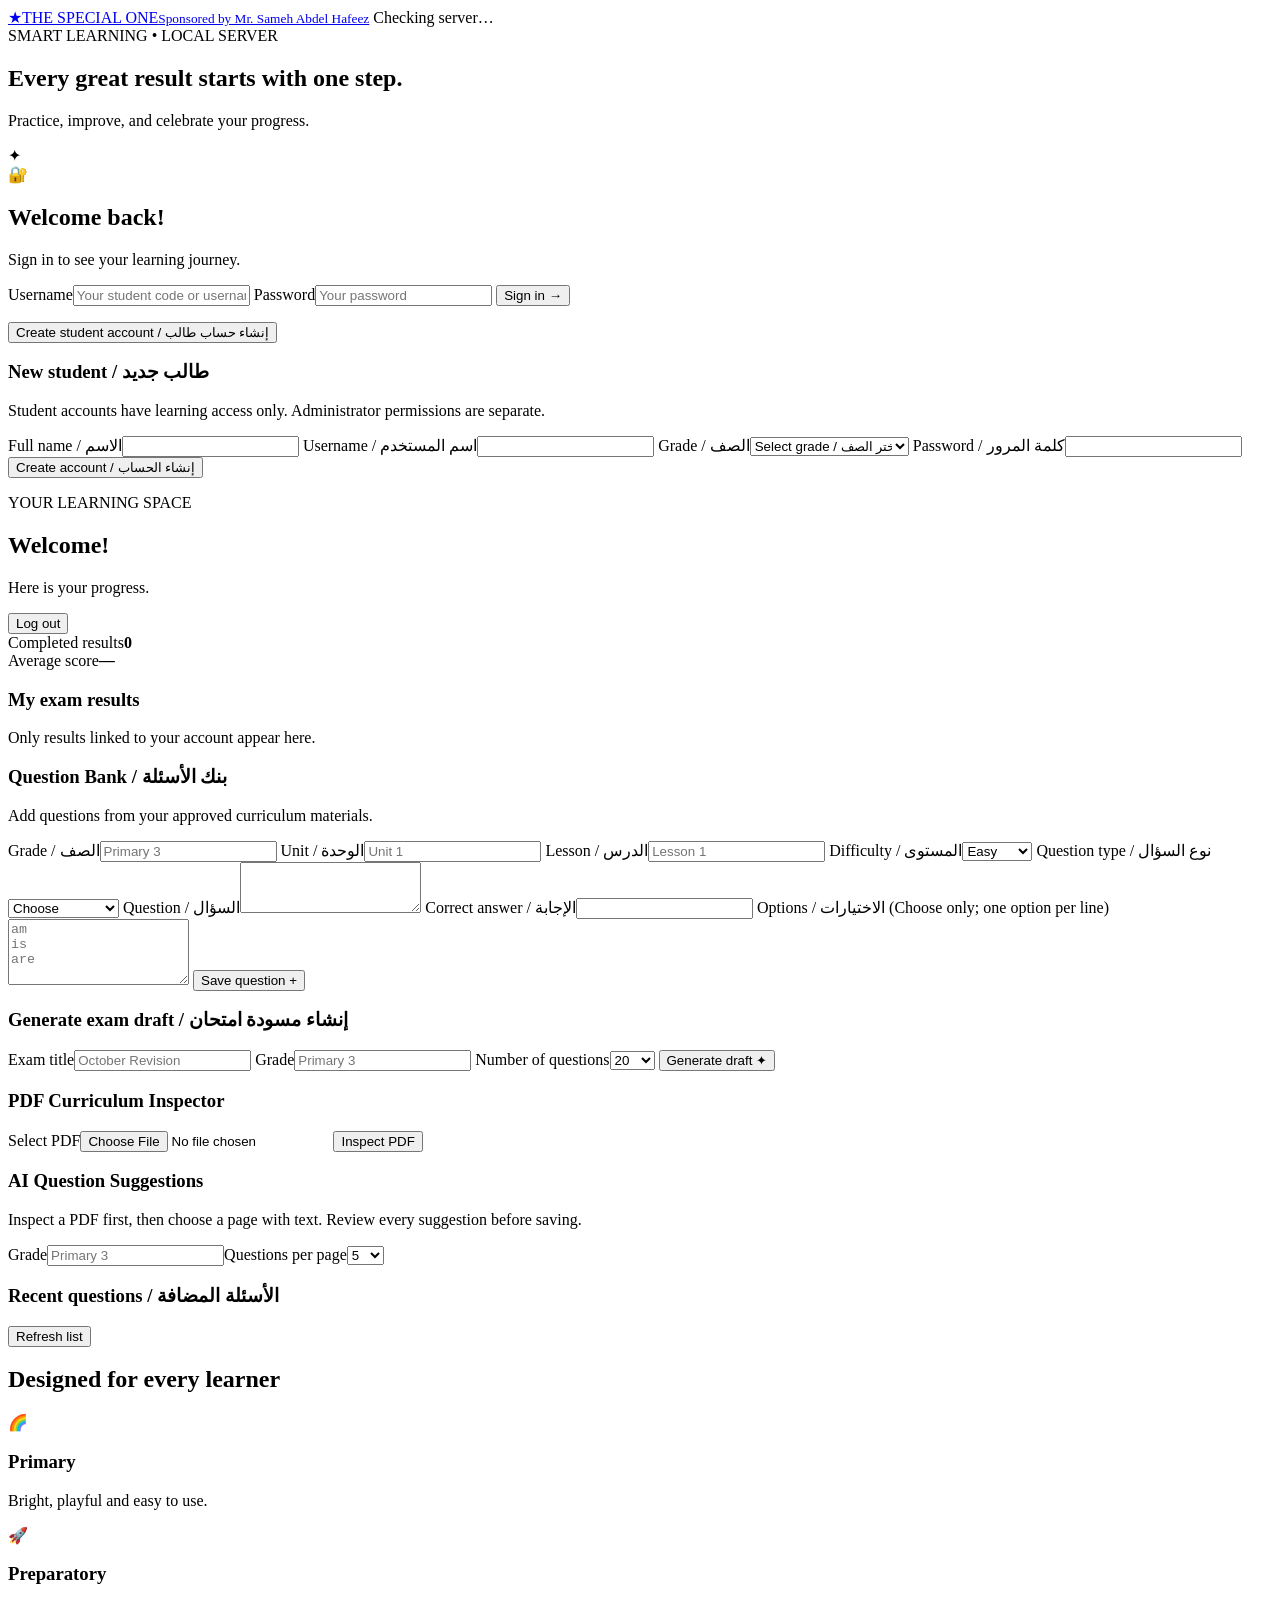
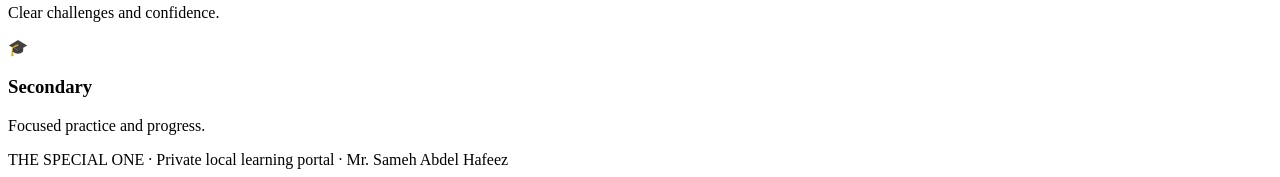
==== frontend/standard.html @ 6479868a "ui: add public student signup panel to Standard login page" ====
<!doctype html>
<html lang="en" dir="ltr">
<head>
<meta charset="utf-8"><meta name="viewport" content="width=device-width,initial-scale=1">
<meta name="theme-color" content="#173d80"><meta name="description" content="THE SPECIAL ONE local learning and exams portal">
<title>THE SPECIAL ONE | Student Portal</title>
<link rel="stylesheet" href="/static/style.css">
</head>
<body>
<div class="shell">
<header class="topbar">
 <a class="brand" href="/" aria-label="THE SPECIAL ONE Home"><span class="brand-mark">★</span><span>THE SPECIAL ONE<small>Sponsored by Mr. Sameh Abdel Hafeez</small></span></a>
 <span class="network" id="network" role="status">Checking server…</span>
</header>
<main>
<section class="hero">
 <div><span class="eyebrow">SMART LEARNING • LOCAL SERVER</span><h1>Every great result starts with one step.</h1><p>Practice, improve, and celebrate your progress.</p></div>
 <div class="hero-symbol" aria-hidden="true">✦</div>
</section>
<section class="panel" id="login-panel">
 <div class="panel-heading"><span class="round-icon">🔐</span><div><h2>Welcome back!</h2><p>Sign in to see your learning journey.</p></div></div>
 <form id="login-form">
  <label for="username">Username</label><input id="username" name="username" autocomplete="username" required placeholder="Your student code or username">
  <label for="password">Password</label><input id="password" name="password" type="password" autocomplete="current-password" required placeholder="Your password">
  <button class="primary" type="submit">Sign in <span aria-hidden="true">→</span></button>
 </form><p id="login-error" class="error" role="alert"></p>
 <button type="button" class="outline" id="open-register" aria-expanded="false" aria-controls="register-panel">Create student account / إنشاء حساب طالب</button>
 <section id="register-panel" class="hidden" aria-label="Student registration">
 <h3>New student / طالب جديد</h3><p class="muted">Student accounts have learning access only. Administrator permissions are separate.</p>
 <form id="register-form">
 <label for="reg-full-name">Full name / الاسم</label><input id="reg-full-name" name="full_name" required minlength="3" maxlength="120" autocomplete="name">
 <label for="reg-username">Username / اسم المستخدم</label><input id="reg-username" name="username" required minlength="3" maxlength="80" pattern="[A-Za-z0-9_.-]+" autocomplete="username">
 <label for="reg-grade">Grade / الصف</label><select id="reg-grade" name="grade" required><option value="">Select grade / اختر الصف</option><option>Primary 1</option><option>Primary 2</option><option>Primary 3</option><option>Primary 4</option><option>Primary 5</option><option>Primary 6</option><option>Preparatory 1</option><option>Preparatory 2</option><option>Preparatory 3</option><option>Secondary 1</option><option>Secondary 2</option><option>Secondary 3</option></select>
 <label for="reg-password">Password / كلمة المرور</label><input id="reg-password" name="password" type="password" required minlength="10" maxlength="128" autocomplete="new-password">
 <button class="primary" type="submit">Create account / إنشاء الحساب</button>
 </form><p id="register-status" role="status"></p></section>
</section>
<section class="dashboard hidden" id="dashboard" aria-live="polite">
 <div class="welcome"><div><span class="eyebrow">YOUR LEARNING SPACE</span><h2 id="welcome-title">Welcome!</h2><p id="welcome-subtitle">Here is your progress.</p></div><button class="outline" id="logout" type="button">Log out</button></div>
 <div id="student-area" class="hidden"><div class="stat-grid"><article class="stat"><span>Completed results</span><strong id="completed">0</strong></article><article class="stat"><span>Average score</span><strong id="average">—</strong></article></div><div class="panel"><h3>My exam results</h3><p class="muted">Only results linked to your account appear here.</p><div id="results" class="results"></div></div></div>
 <div id="admin-area" class="hidden">
<div class="panel admin-panel">
<h3>Question Bank / بنك الأسئلة</h3>
<p class="muted">Add questions from your approved curriculum materials.</p>
<form id="question-form" class="admin-form">
<label>Grade / الصف<input name="grade" id="q-grade" required maxlength="80" placeholder="Primary 3"></label>
<label>Unit / الوحدة<input name="unit" id="q-unit" required maxlength="80" placeholder="Unit 1"></label>
<label>Lesson / الدرس<input name="lesson" id="q-lesson" required maxlength="80" placeholder="Lesson 1"></label>
<label>Difficulty / المستوى<select name="difficulty" id="q-difficulty"><option value="easy">Easy</option><option value="medium">Medium</option><option value="hard">Hard</option></select></label>
<label>Question type / نوع السؤال<select name="kind" id="q-kind" id="question-kind"><option value="choose">Choose</option><option value="fill">Fill in the gaps</option><option value="rearrange">Rearrange</option><option value="letters">Reorder letters</option></select></label>
<label class="wide">Question / السؤال<textarea name="prompt" id="q-prompt" required maxlength="1000" rows="3"></textarea></label>
<label class="wide">Correct answer / الإجابة<input name="answer" id="q-answer" required maxlength="300"></label>
<label class="wide">Options / الاختيارات (Choose only; one option per line)<textarea name="options" id="q-options" rows="4" placeholder="am&#10;is&#10;are"></textarea></label>
<button class="primary" type="submit">Save question +</button>
</form><p id="question-message" role="status"></p>
</div>
<div class="panel admin-panel"><h3>Generate exam draft / إنشاء مسودة امتحان</h3>
<form id="draft-form" class="admin-form">
<label>Exam title<input name="title" id="draft-title" required placeholder="October Revision"></label>
<label>Grade<input name="grade" id="draft-grade" required placeholder="Primary 3"></label>
<label>Number of questions<select name="count" id="draft-count"><option>20</option><option>40</option><option>60</option><option>80</option><option>100</option></select></label>
<button class="primary" type="submit">Generate draft ✦</button>
</form><p id="draft-message" role="status"></p>
</div>
<div class="panel admin-panel"><h3>PDF Curriculum Inspector</h3><form id="pdf-inspect-form"><label for="curriculum-pdf">Select PDF</label><input id="curriculum-pdf" type="file" accept=".pdf,application/pdf" required><button class="primary" type="submit">Inspect PDF</button></form><p id="pdf-inspect-status" role="status"></p><div id="pdf-inspect-result"></div></div>
<div class="panel admin-panel hidden"><h3>AI Question Suggestions</h3><p class="muted">Inspect a PDF first, then choose a page with text. Review every suggestion before saving.</p><label for="ai-grade">Grade</label><input id="ai-grade" placeholder="Primary 3"><label for="ai-count">Questions per page</label><select id="ai-count"><option>3</option><option selected>5</option><option>10</option></select><div id="ai-page-list"></div><p id="ai-status" role="status"></p><div id="ai-suggestions"></div></div>
<div class="panel admin-panel"><h3>Recent questions / الأسئلة المضافة</h3><button class="outline" id="refresh-questions" type="button">Refresh list</button><div id="bank-list" class="results"></div></div>
</div>
</section>
<section class="themes"><h2>Designed for every learner</h2><div class="theme-grid"><article class="theme primary-theme"><span class="theme-icon">🌈</span><h3>Primary</h3><p>Bright, playful and easy to use.</p></article><article class="theme prep-theme"><span class="theme-icon">🚀</span><h3>Preparatory</h3><p>Clear challenges and confidence.</p></article><article class="theme secondary-theme"><span class="theme-icon">🎓</span><h3>Secondary</h3><p>Focused practice and progress.</p></article></div></section>
</main>
<footer>THE SPECIAL ONE · Private local learning portal · Mr. Sameh Abdel Hafeez</footer>
</div>
<script src="/static/standard-app.js" defer></script>
<script src="/static/standard-register.js" defer></script>
<script src="/static/admin.js" defer></script>
<script src="/static/standard-import.js" defer></script>
<script src="/static/standard-exams.js" defer></script>
<script src="/static/standard-students.js" defer></script>
<script src="/static/standard-builder.js" defer></script>
<script src="/static/standard-results.js" defer></script>
</body></html>
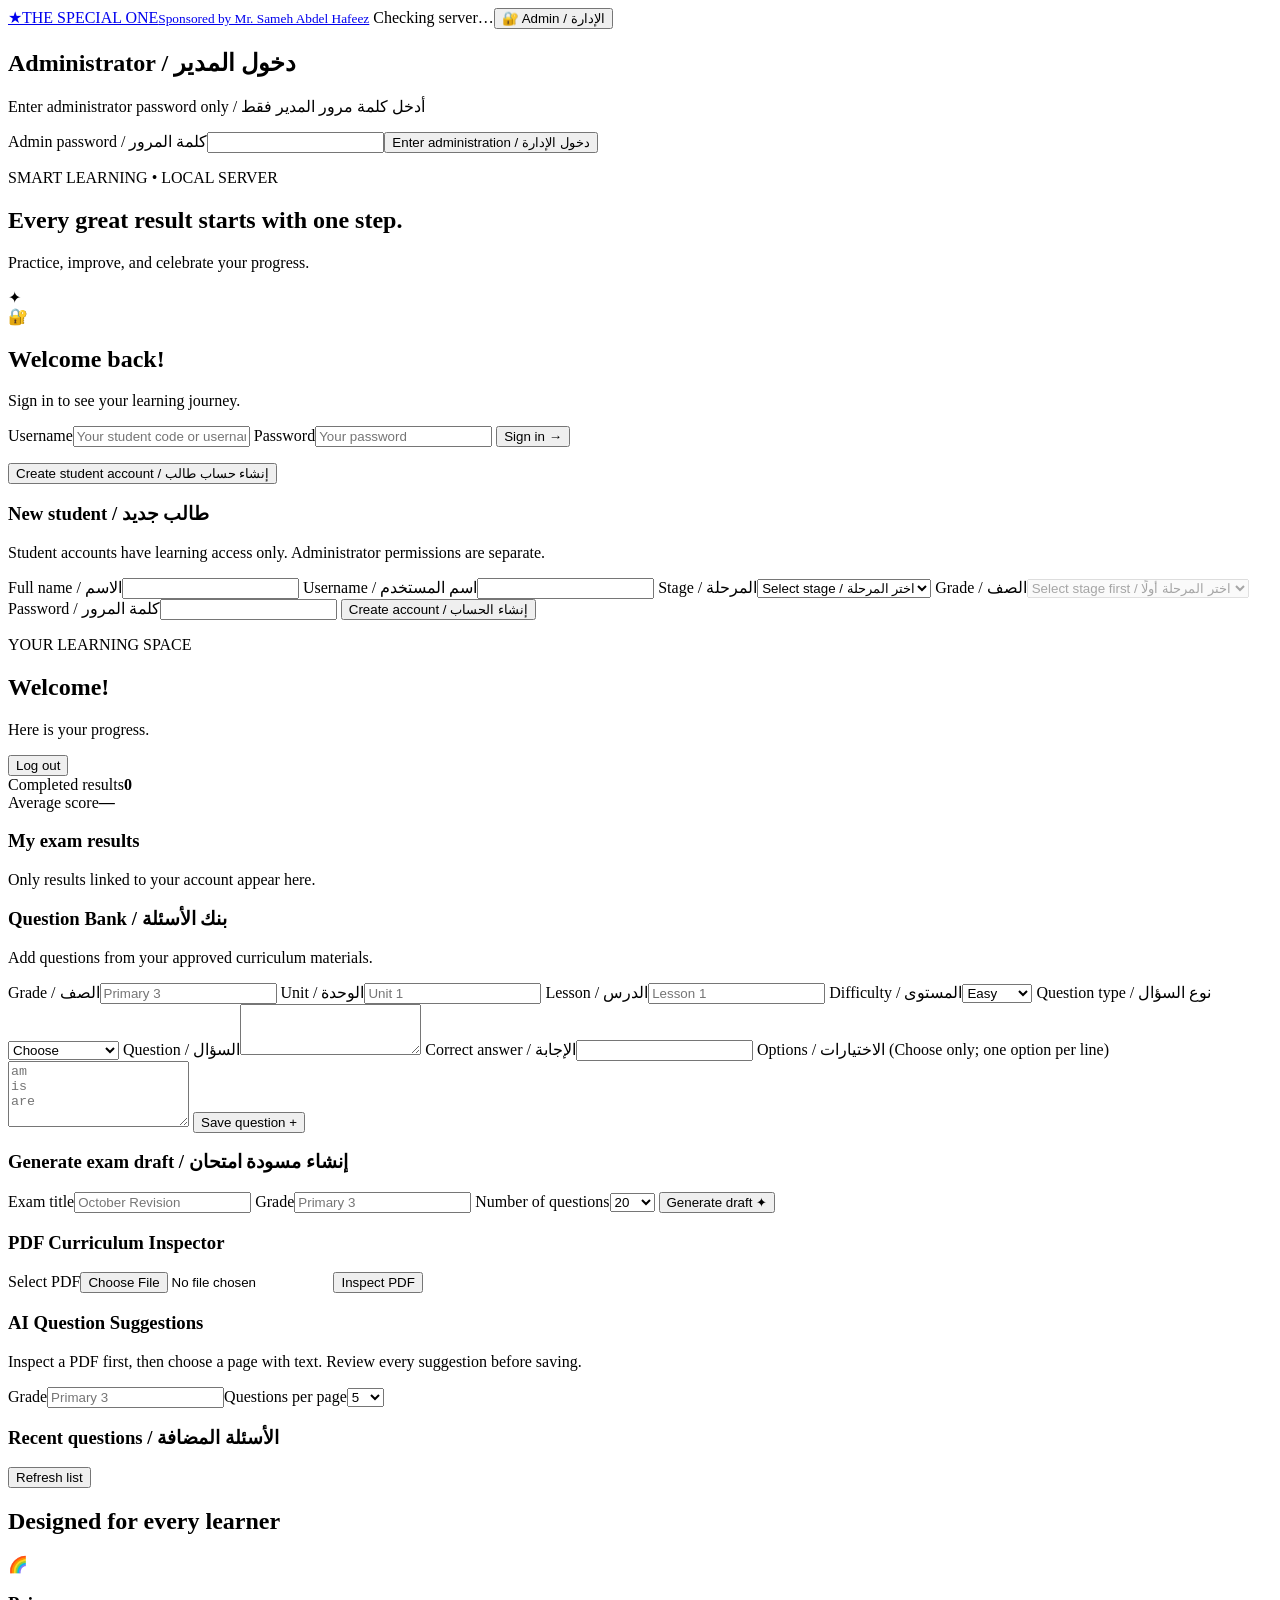
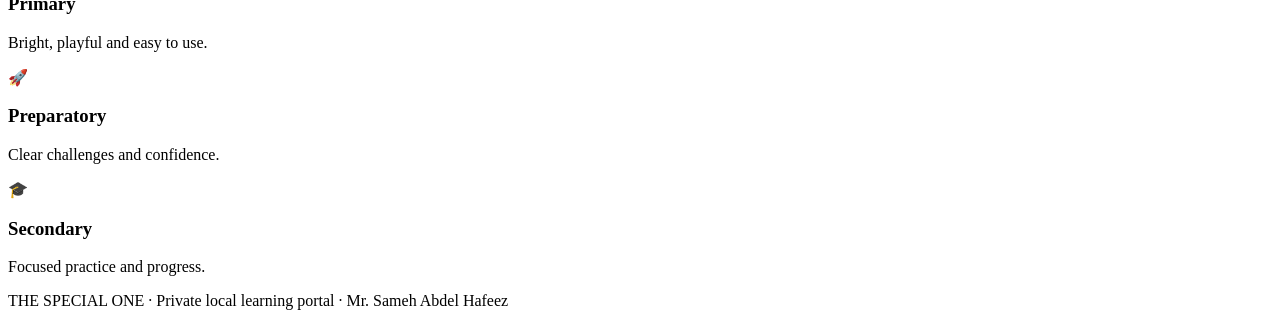
==== commit b7813aa9: "feat: admin button in header and required stage/grade selectors" ====
--- a/frontend/standard.html
+++ b/frontend/standard.html
@@ -10,9 +10,10 @@
 <div class="shell">
 <header class="topbar">
  <a class="brand" href="/" aria-label="THE SPECIAL ONE Home"><span class="brand-mark">★</span><span>THE SPECIAL ONE<small>Sponsored by Mr. Sameh Abdel Hafeez</small></span></a>
- <span class="network" id="network" role="status">Checking server…</span>
+ <span class="network" id="network" role="status">Checking server…</span><button type="button" class="outline" id="admin-open">🔐 Admin / الإدارة</button>
 </header>
 <main>
+<section id="admin-login-panel" class="panel hidden"><h2>Administrator / دخول المدير</h2><p>Enter administrator password only / أدخل كلمة مرور المدير فقط</p><form id="admin-login-form"><label for="admin-password">Admin password / كلمة المرور</label><input id="admin-password" type="password" autocomplete="current-password" required><button class="primary" type="submit">Enter administration / دخول الإدارة</button></form><p id="admin-login-error" class="error" role="alert"></p></section>
 <section class="hero">
  <div><span class="eyebrow">SMART LEARNING • LOCAL SERVER</span><h1>Every great result starts with one step.</h1><p>Practice, improve, and celebrate your progress.</p></div>
  <div class="hero-symbol" aria-hidden="true">✦</div>
@@ -30,7 +31,8 @@
  <form id="register-form">
  <label for="reg-full-name">Full name / الاسم</label><input id="reg-full-name" name="full_name" required minlength="3" maxlength="120" autocomplete="name">
  <label for="reg-username">Username / اسم المستخدم</label><input id="reg-username" name="username" required minlength="3" maxlength="80" pattern="[A-Za-z0-9_.-]+" autocomplete="username">
- <label for="reg-grade">Grade / الصف</label><select id="reg-grade" name="grade" required><option value="">Select grade / اختر الصف</option><option>Primary 1</option><option>Primary 2</option><option>Primary 3</option><option>Primary 4</option><option>Primary 5</option><option>Primary 6</option><option>Preparatory 1</option><option>Preparatory 2</option><option>Preparatory 3</option><option>Secondary 1</option><option>Secondary 2</option><option>Secondary 3</option></select>
+ <label for="reg-stage">Stage / المرحلة</label><select id="reg-stage" name="stage" required><option value="">Select stage / اختر المرحلة</option><option value="Primary">Primary / ابتدائي</option><option value="Preparatory">Preparatory / إعدادي</option><option value="Secondary">Secondary / ثانوي</option></select>
+ <label for="reg-grade">Grade / الصف</label><select id="reg-grade" name="grade" required disabled><option value="">Select stage first / اختر المرحلة أولًا</option></select>
  <label for="reg-password">Password / كلمة المرور</label><input id="reg-password" name="password" type="password" required minlength="10" maxlength="128" autocomplete="new-password">
  <button class="primary" type="submit">Create account / إنشاء الحساب</button>
  </form><p id="register-status" role="status"></p></section>
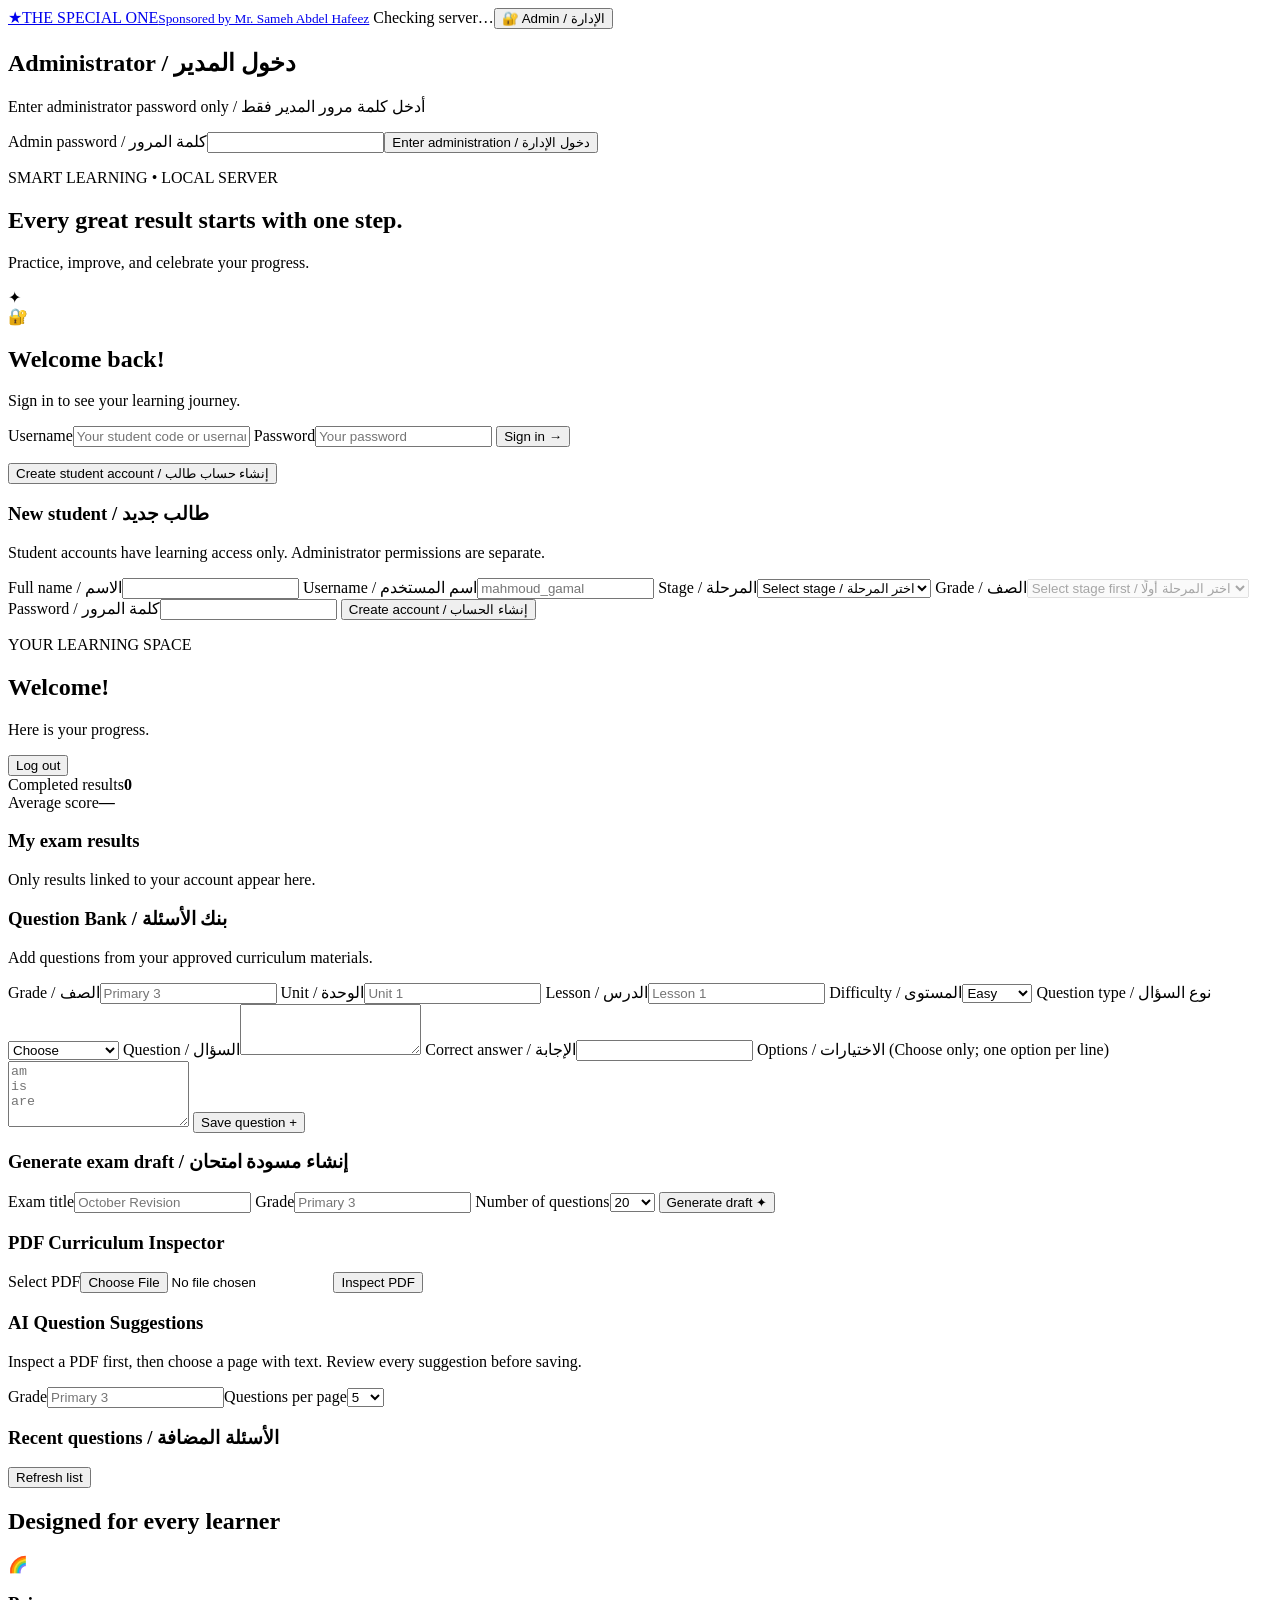
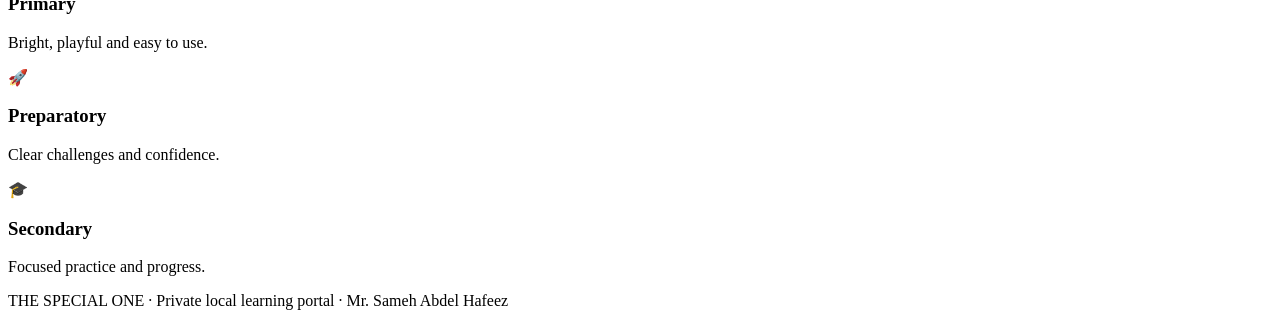
==== commit f34d2a58: "fix: allow spaces before username normalization in student signup" ====
--- a/frontend/standard.html
+++ b/frontend/standard.html
@@ -30,7 +30,7 @@
  <h3>New student / طالب جديد</h3><p class="muted">Student accounts have learning access only. Administrator permissions are separate.</p>
  <form id="register-form">
  <label for="reg-full-name">Full name / الاسم</label><input id="reg-full-name" name="full_name" required minlength="3" maxlength="120" autocomplete="name">
- <label for="reg-username">Username / اسم المستخدم</label><input id="reg-username" name="username" required minlength="3" maxlength="80" pattern="[A-Za-z0-9_.-]+" autocomplete="username">
+ <label for="reg-username">Username / اسم المستخدم</label><input id="reg-username" name="username" required minlength="3" maxlength="80" pattern="[A-Za-z0-9_. -]+" autocomplete="username" placeholder="mahmoud_gamal">
  <label for="reg-stage">Stage / المرحلة</label><select id="reg-stage" name="stage" required><option value="">Select stage / اختر المرحلة</option><option value="Primary">Primary / ابتدائي</option><option value="Preparatory">Preparatory / إعدادي</option><option value="Secondary">Secondary / ثانوي</option></select>
  <label for="reg-grade">Grade / الصف</label><select id="reg-grade" name="grade" required disabled><option value="">Select stage first / اختر المرحلة أولًا</option></select>
  <label for="reg-password">Password / كلمة المرور</label><input id="reg-password" name="password" type="password" required minlength="10" maxlength="128" autocomplete="new-password">
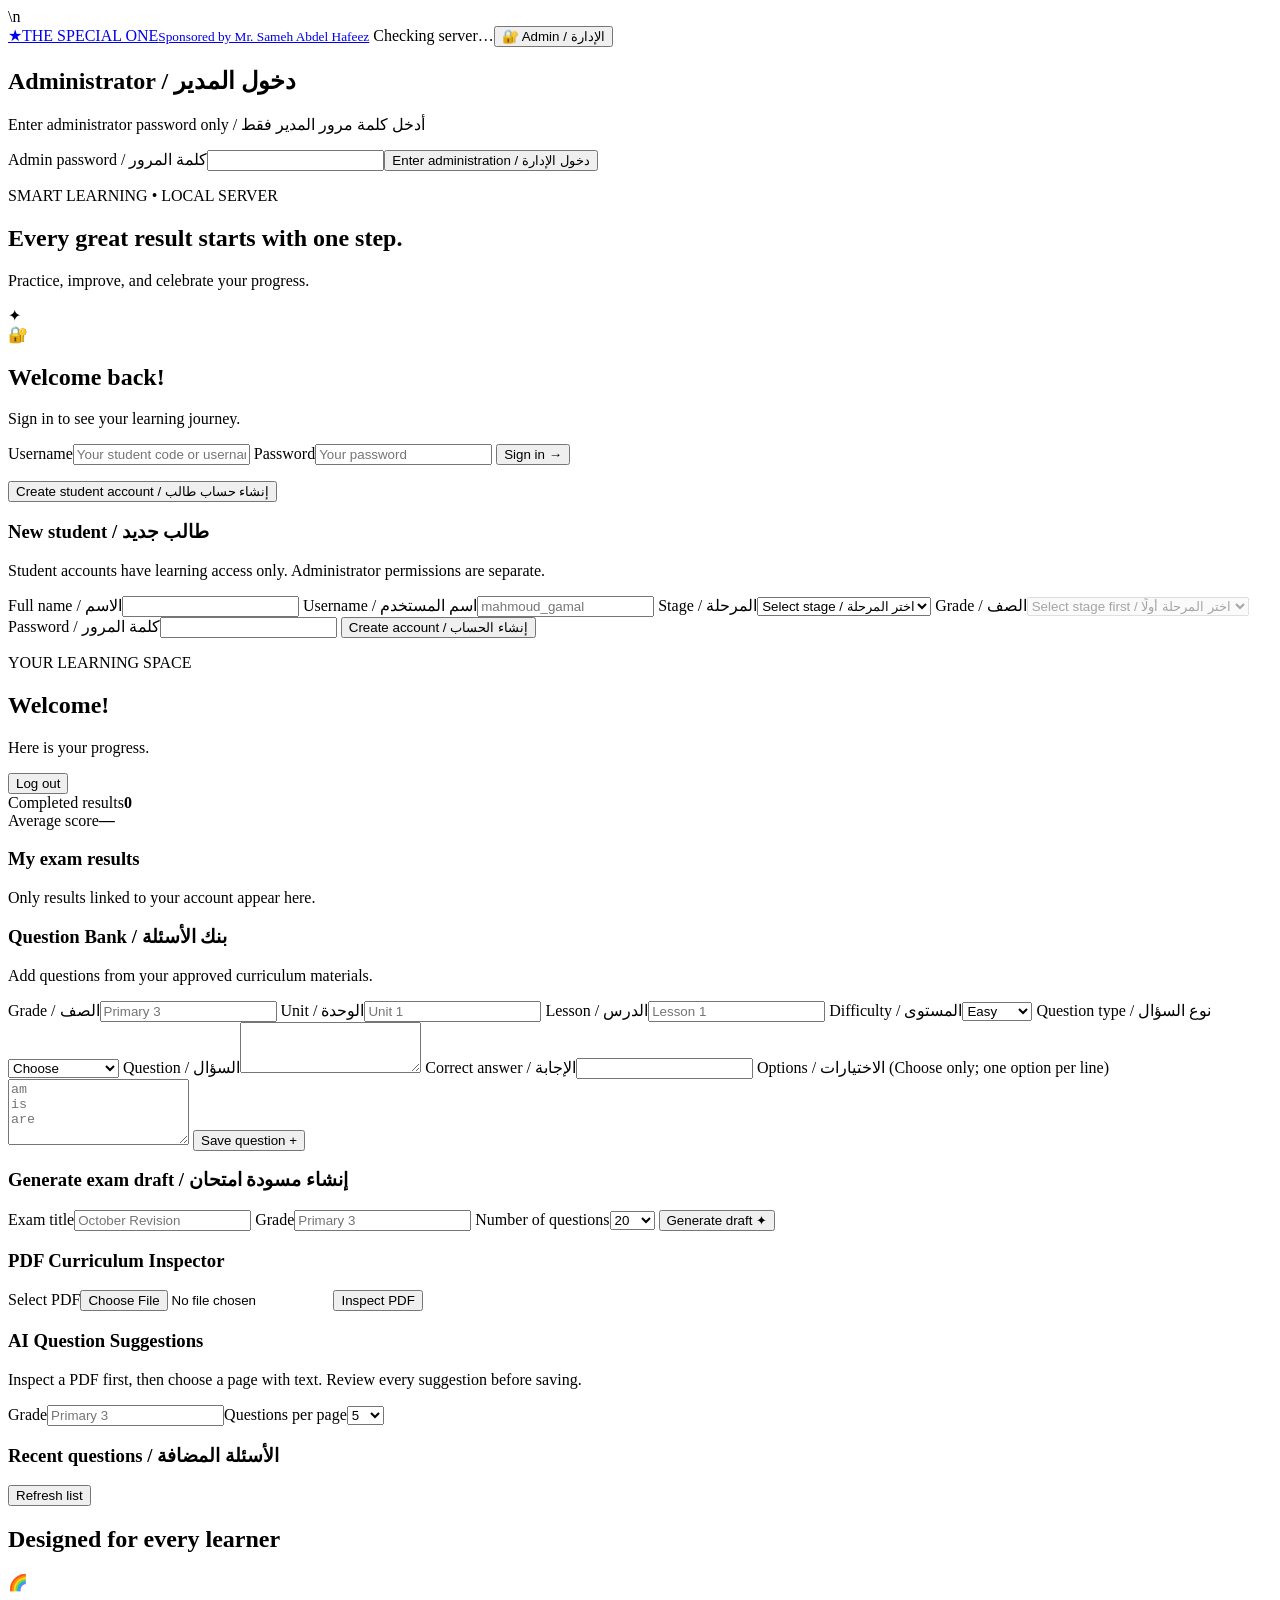
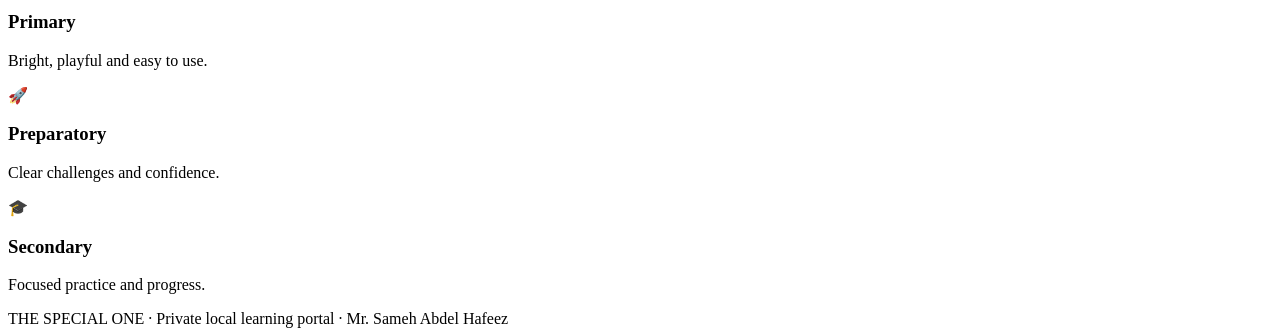
==== commit 7cee4693: "feat: load professional A4 exam paper styles" ====
--- a/frontend/standard.html
+++ b/frontend/standard.html
@@ -4,7 +4,7 @@
 <meta charset="utf-8"><meta name="viewport" content="width=device-width,initial-scale=1">
 <meta name="theme-color" content="#173d80"><meta name="description" content="THE SPECIAL ONE local learning and exams portal">
 <title>THE SPECIAL ONE | Student Portal</title>
-<link rel="stylesheet" href="/static/style.css">
+<link rel="stylesheet" href="/static/style.css">\n<link rel="stylesheet" href="/static/standard-paper.css">
 </head>
 <body>
 <div class="shell">
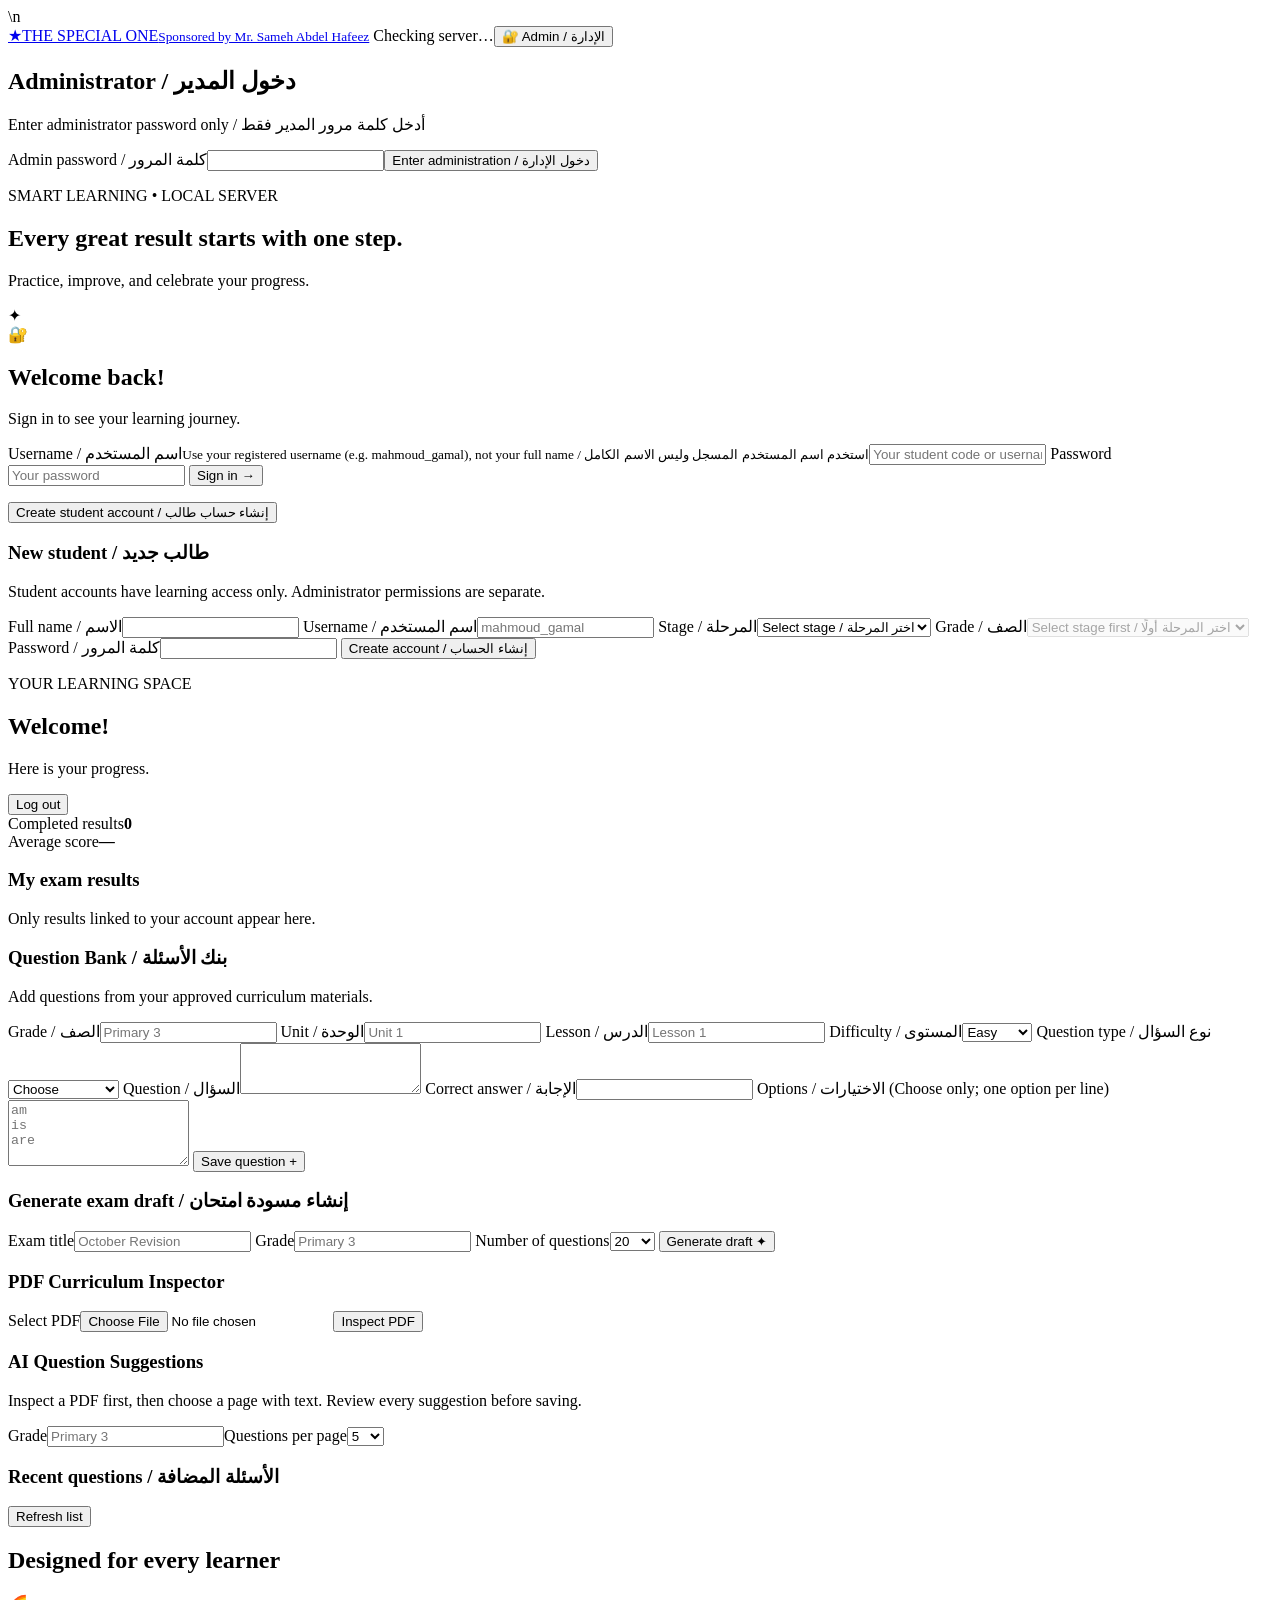
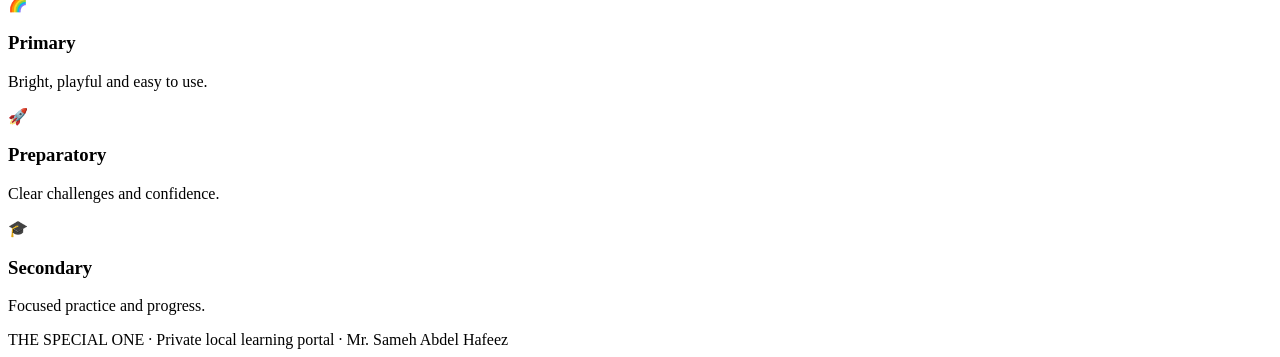
==== commit 26b7e2fd: "ux: explain student username and hide obsolete duplicate draft form" ====
--- a/frontend/standard.html
+++ b/frontend/standard.html
@@ -4,7 +4,9 @@
 <meta charset="utf-8"><meta name="viewport" content="width=device-width,initial-scale=1">
 <meta name="theme-color" content="#173d80"><meta name="description" content="THE SPECIAL ONE local learning and exams portal">
 <title>THE SPECIAL ONE | Student Portal</title>
-<link rel="stylesheet" href="/static/style.css">\n<link rel="stylesheet" href="/static/standard-paper.css">
+<link rel="stylesheet" href="/static/style.css">\n<style>
+.tso-exam-paper{box-sizing:border-box;width:min(100%,794px);min-height:900px;margin:22px auto;background:#fff;color:#183052;border:1px solid #dbe5f2;border-radius:8px;box-shadow:0 18px 48px rgba(23,54,104,.13);padding:36px 44px 28px;font-family:Arial,sans-serif}.tso-paper-header{text-align:center;border-bottom:3px solid #2563eb;padding-bottom:16px;margin-bottom:22px}.tso-paper-logo{font-size:21px;font-weight:900;color:#16449a}.tso-paper-header h2{font-size:25px;margin:14px 0 6px}.tso-paper-meta{font-size:13px;color:#64748b}.tso-paper-questions{display:grid;gap:16px}.tso-paper-question{break-inside:avoid;background:#f8fbff;border:1px solid #e2ebfa;border-radius:13px;padding:15px 16px}.tso-paper-prompt{display:flex;gap:12px;font-size:17px;font-weight:700;line-height:1.65;white-space:pre-wrap}.tso-question-number{display:inline-grid;place-items:center;flex:none;width:31px;height:31px;border-radius:50%;background:#245fcb;color:white;font-size:15px}.tso-paper-choices{display:grid;grid-template-columns:repeat(2,minmax(0,1fr));gap:9px;margin:13px 0 0 43px}.tso-paper-option{display:flex;align-items:center;gap:9px;cursor:pointer;padding:10px 12px;border:1px solid #cadbf4;border-radius:10px;background:#fff;font-size:15px;min-height:44px}.tso-paper-option:has(input:checked){background:#eaf2ff;border-color:#2563eb}.tso-paper-option input{width:18px;height:18px;accent-color:#2563eb}.tso-written-answer{grid-column:1/-1;min-height:48px;font-size:16px}.tso-paper-footer{text-align:center;color:#64748b;border-top:1px solid #dce5f4;margin-top:25px;padding-top:13px;font-size:12px}.tso-paper-nav{display:flex;justify-content:center;align-items:center;gap:15px;flex-wrap:wrap;max-width:794px;margin:0 auto 30px;padding:15px;border-radius:14px;background:#edf4ff}.tso-paper-nav button{min-height:48px}.tso-exam-result{text-align:center;font-size:27px;font-weight:800;padding:45px 15px;color:#16449a;background:#eaf4ff;border-radius:18px}@media(max-width:680px){.tso-exam-paper{padding:20px 14px;min-height:0}.tso-paper-header h2{font-size:21px}.tso-paper-prompt{font-size:16px}.tso-paper-choices{grid-template-columns:1fr;margin-left:0}.tso-paper-question{padding:12px}.tso-paper-nav{gap:8px}}@media print{@page{size:A4 portrait;margin:12mm}.tso-paper-nav{display:none!important}.tso-exam-paper{box-shadow:none;border:none;width:100%;padding:0}}
+</style>
 </head>
 <body>
 <div class="shell">
@@ -21,7 +23,7 @@
 <section class="panel" id="login-panel">
  <div class="panel-heading"><span class="round-icon">🔐</span><div><h2>Welcome back!</h2><p>Sign in to see your learning journey.</p></div></div>
  <form id="login-form">
-  <label for="username">Username</label><input id="username" name="username" autocomplete="username" required placeholder="Your student code or username">
+  <label for="username">Username / اسم المستخدم</label><small class="muted">Use your registered username (e.g. mahmoud_gamal), not your full name / استخدم اسم المستخدم المسجل وليس الاسم الكامل</small><input id="username" name="username" autocomplete="username" required placeholder="Your student code or username">
   <label for="password">Password</label><input id="password" name="password" type="password" autocomplete="current-password" required placeholder="Your password">
   <button class="primary" type="submit">Sign in <span aria-hidden="true">→</span></button>
  </form><p id="login-error" class="error" role="alert"></p>
@@ -56,7 +58,7 @@
 <button class="primary" type="submit">Save question +</button>
 </form><p id="question-message" role="status"></p>
 </div>
-<div class="panel admin-panel"><h3>Generate exam draft / إنشاء مسودة امتحان</h3>
+<div class="panel admin-panel hidden"><h3>Generate exam draft / إنشاء مسودة امتحان</h3>
 <form id="draft-form" class="admin-form">
 <label>Exam title<input name="title" id="draft-title" required placeholder="October Revision"></label>
 <label>Grade<input name="grade" id="draft-grade" required placeholder="Primary 3"></label>
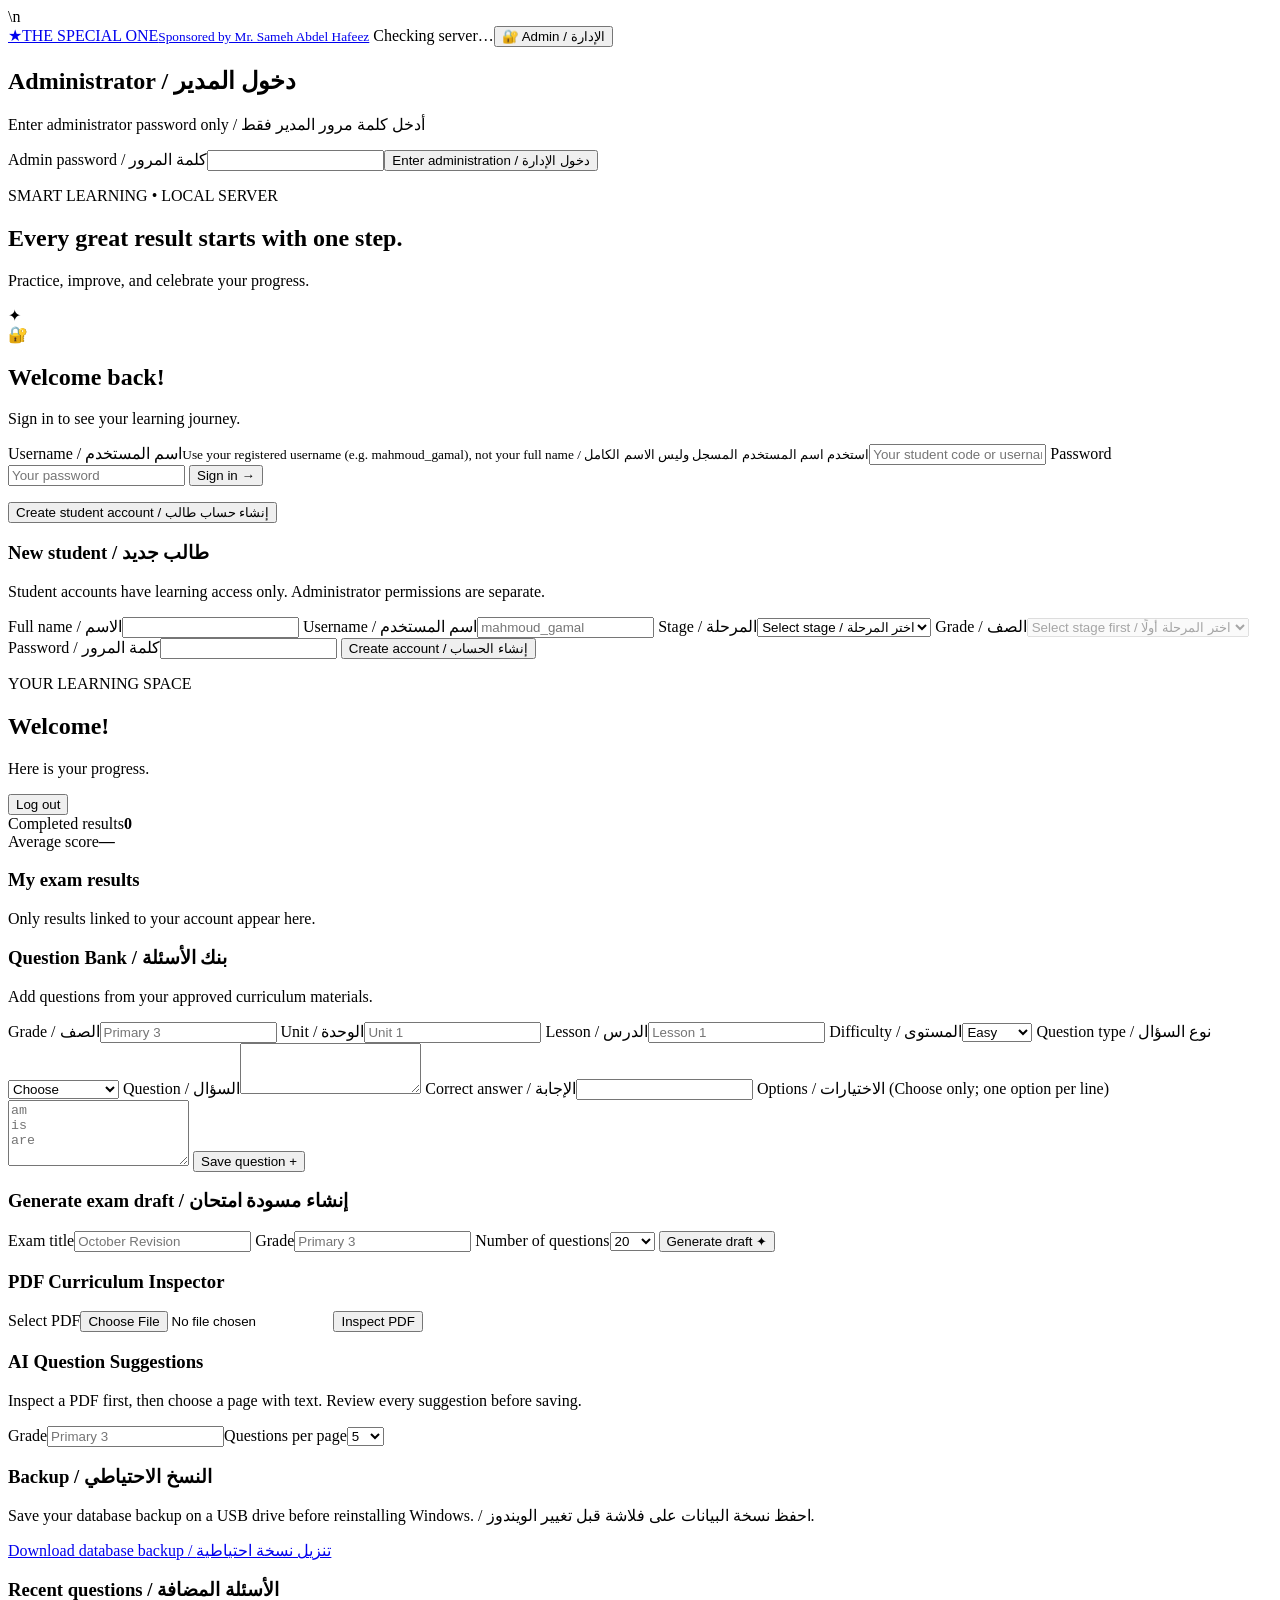
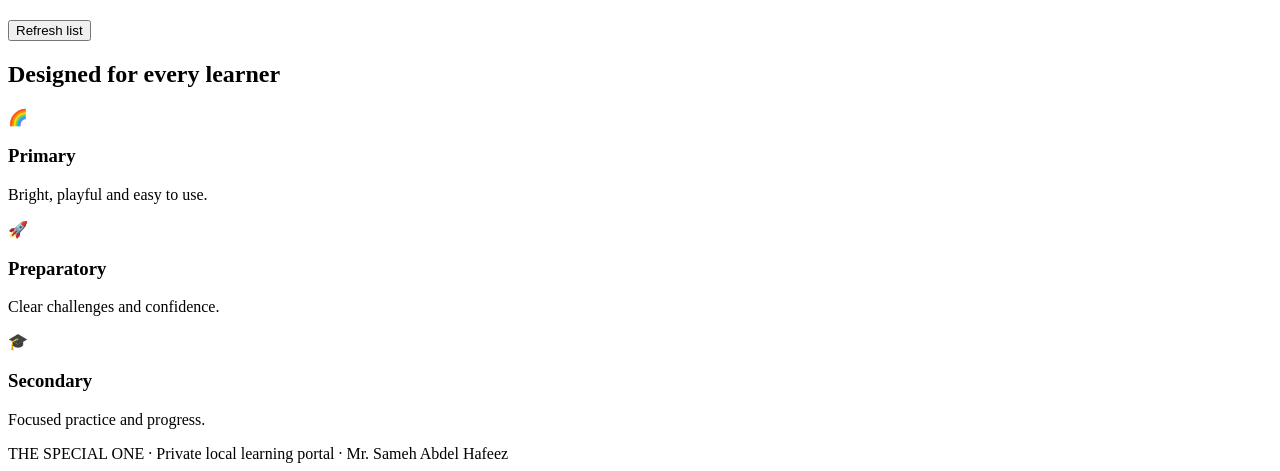
==== commit 61e21225: "feat: add database backup download in Standard admin page" ====
--- a/frontend/standard.html
+++ b/frontend/standard.html
@@ -68,6 +68,7 @@
 </div>
 <div class="panel admin-panel"><h3>PDF Curriculum Inspector</h3><form id="pdf-inspect-form"><label for="curriculum-pdf">Select PDF</label><input id="curriculum-pdf" type="file" accept=".pdf,application/pdf" required><button class="primary" type="submit">Inspect PDF</button></form><p id="pdf-inspect-status" role="status"></p><div id="pdf-inspect-result"></div></div>
 <div class="panel admin-panel hidden"><h3>AI Question Suggestions</h3><p class="muted">Inspect a PDF first, then choose a page with text. Review every suggestion before saving.</p><label for="ai-grade">Grade</label><input id="ai-grade" placeholder="Primary 3"><label for="ai-count">Questions per page</label><select id="ai-count"><option>3</option><option selected>5</option><option>10</option></select><div id="ai-page-list"></div><p id="ai-status" role="status"></p><div id="ai-suggestions"></div></div>
+<div class="panel admin-panel"><h3>Backup / النسخ الاحتياطي</h3><p>Save your database backup on a USB drive before reinstalling Windows. / احفظ نسخة البيانات على فلاشة قبل تغيير الويندوز.</p><a href="/api/admin/standard/backup" download>Download database backup / تنزيل نسخة احتياطية</a></div>
 <div class="panel admin-panel"><h3>Recent questions / الأسئلة المضافة</h3><button class="outline" id="refresh-questions" type="button">Refresh list</button><div id="bank-list" class="results"></div></div>
 </div>
 </section>
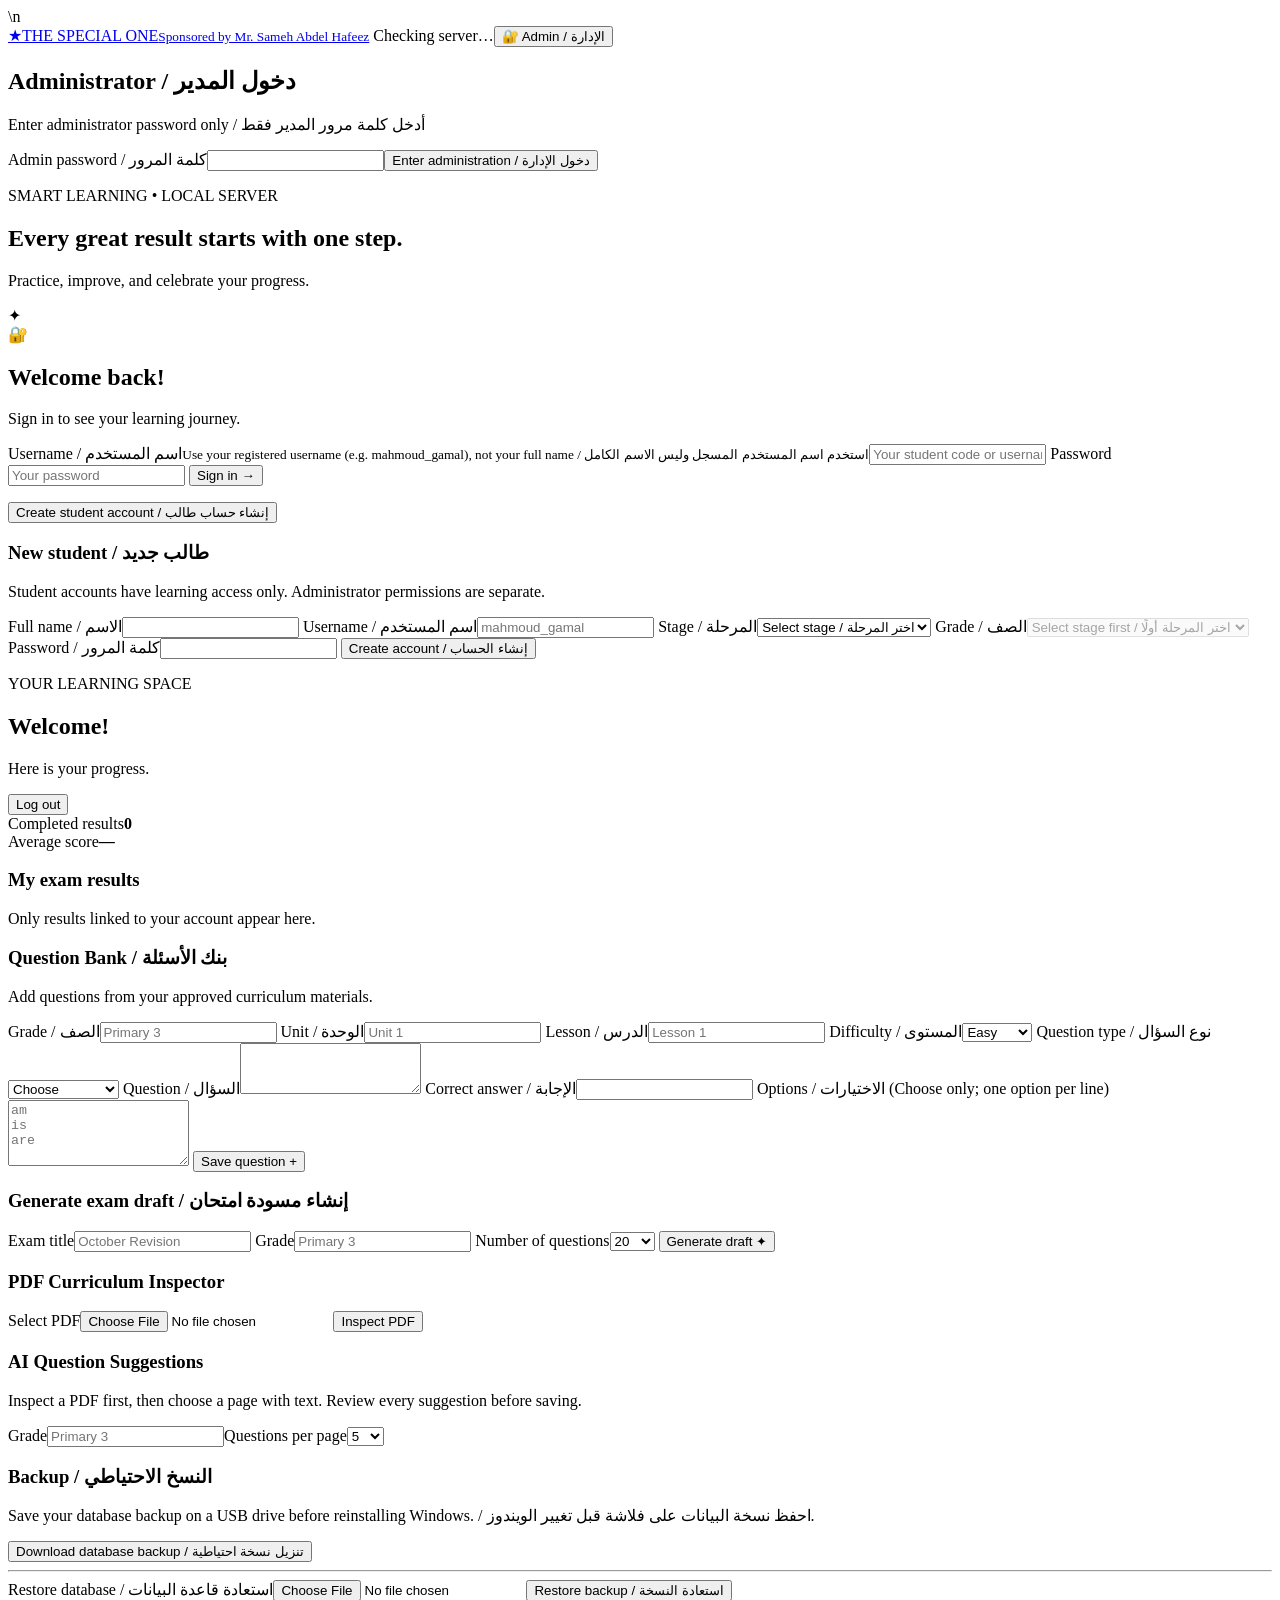
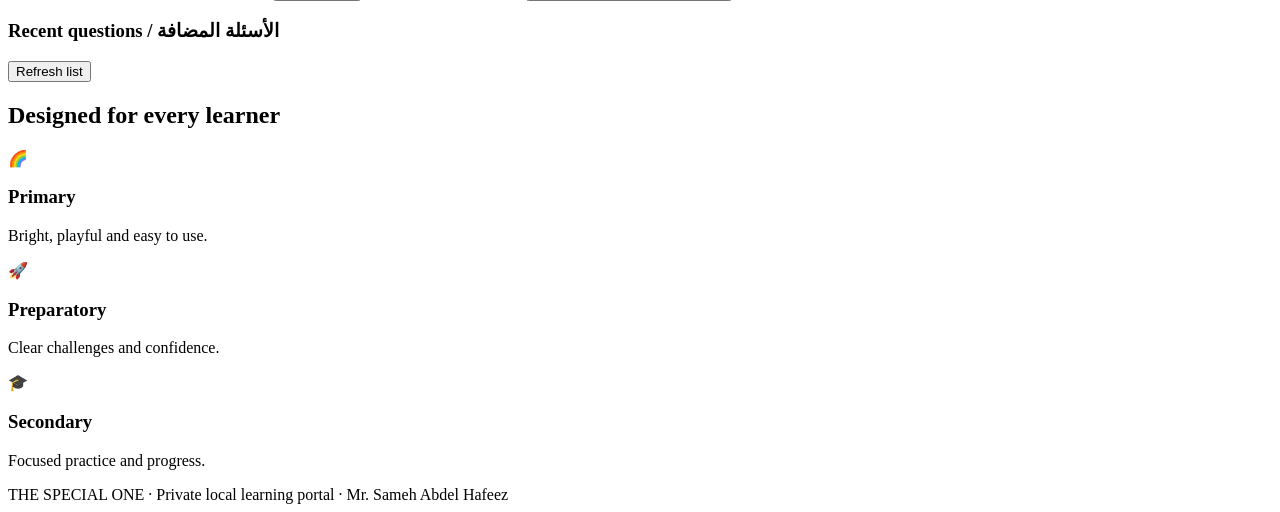
==== commit 8e47c2a2: "ui: add admin backup download and restore controls" ====
--- a/frontend/standard.html
+++ b/frontend/standard.html
@@ -68,7 +68,7 @@
 </div>
 <div class="panel admin-panel"><h3>PDF Curriculum Inspector</h3><form id="pdf-inspect-form"><label for="curriculum-pdf">Select PDF</label><input id="curriculum-pdf" type="file" accept=".pdf,application/pdf" required><button class="primary" type="submit">Inspect PDF</button></form><p id="pdf-inspect-status" role="status"></p><div id="pdf-inspect-result"></div></div>
 <div class="panel admin-panel hidden"><h3>AI Question Suggestions</h3><p class="muted">Inspect a PDF first, then choose a page with text. Review every suggestion before saving.</p><label for="ai-grade">Grade</label><input id="ai-grade" placeholder="Primary 3"><label for="ai-count">Questions per page</label><select id="ai-count"><option>3</option><option selected>5</option><option>10</option></select><div id="ai-page-list"></div><p id="ai-status" role="status"></p><div id="ai-suggestions"></div></div>
-<div class="panel admin-panel"><h3>Backup / النسخ الاحتياطي</h3><p>Save your database backup on a USB drive before reinstalling Windows. / احفظ نسخة البيانات على فلاشة قبل تغيير الويندوز.</p><a href="/api/admin/standard/backup" download>Download database backup / تنزيل نسخة احتياطية</a></div>
+<div class="panel admin-panel"><h3>Backup / النسخ الاحتياطي</h3><p>Save your database backup on a USB drive before reinstalling Windows. / احفظ نسخة البيانات على فلاشة قبل تغيير الويندوز.</p><button id="tso-backup-download" type="button">Download database backup / تنزيل نسخة احتياطية</button><hr><label for="tso-restore-file">Restore database / استعادة قاعدة البيانات</label><input id="tso-restore-file" type="file" accept=".sqlite3,.db"><button id="tso-restore-submit" type="button" class="outline">Restore backup / استعادة النسخة</button><p id="tso-backup-status" role="status"></p></div>
 <div class="panel admin-panel"><h3>Recent questions / الأسئلة المضافة</h3><button class="outline" id="refresh-questions" type="button">Refresh list</button><div id="bank-list" class="results"></div></div>
 </div>
 </section>
@@ -84,4 +84,5 @@
 <script src="/static/standard-students.js" defer></script>
 <script src="/static/standard-builder.js" defer></script>
 <script src="/static/standard-results.js" defer></script>
+<script src="/static/standard-backup.js" defer></script>
 </body></html>
